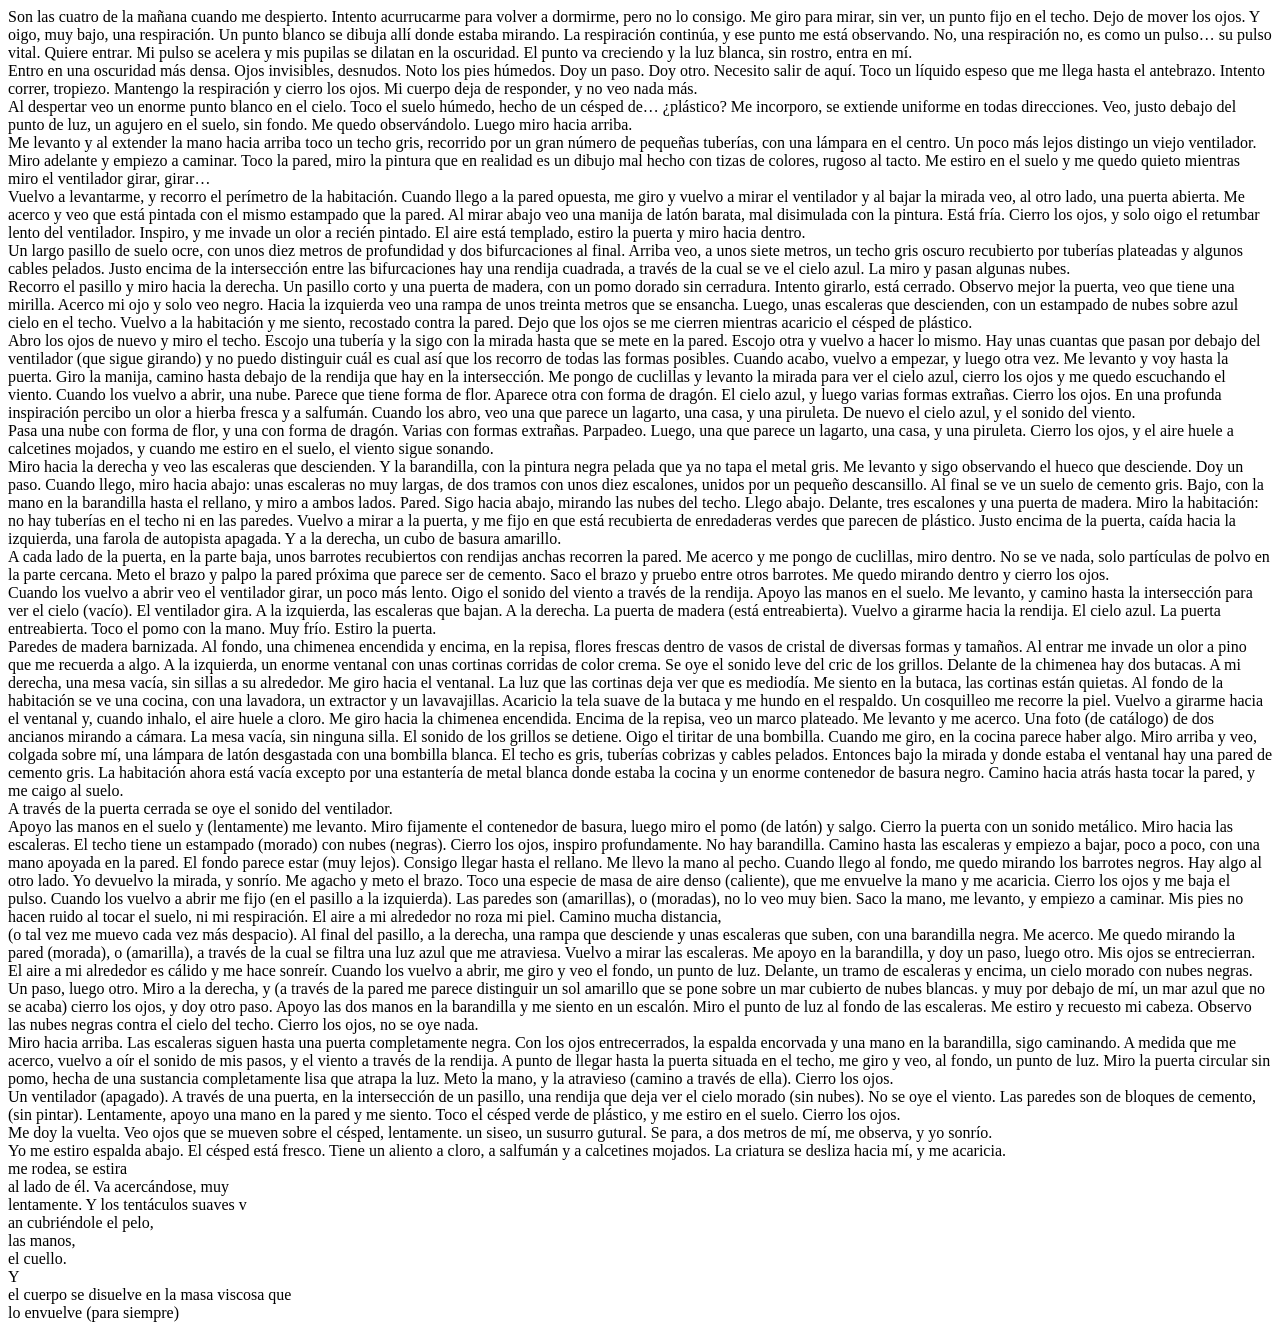
==== relatos/el_que_observa_con:muchos_Ojos.html @ a87acdfb "Add head section and stylesheet link to HTML" ====
<head>
    <link rel="stylesheet" href="../styles.css">
</head>
<body>
  <main>
    <p>
    Son las cuatro de la mañana cuando me despierto. Intento acurrucarme para volver a dormirme, pero no lo consigo. Me giro para mirar, sin ver, un punto fijo en el techo. Dejo de mover los ojos. Y oigo, muy bajo, una respiración. Un punto blanco se dibuja allí donde estaba mirando. La respiración continúa, y ese punto me está observando. No, una respiración no, es como un pulso… su pulso vital. Quiere entrar. Mi pulso se acelera y mis pupilas se dilatan en la oscuridad. El punto va creciendo y la luz blanca, sin rostro, entra en mí.
    <br>
    Entro en una oscuridad más densa. Ojos invisibles, desnudos. Noto los pies húmedos. Doy un paso. Doy otro. Necesito salir de aquí. Toco un líquido espeso que me llega hasta el antebrazo. Intento correr, tropiezo. Mantengo la respiración y cierro los ojos. Mi cuerpo deja de responder, y no veo nada más.
    <br>
    Al despertar veo un enorme punto blanco en el cielo. Toco el suelo húmedo, hecho de un césped de… ¿plástico? Me incorporo, se extiende uniforme en todas direcciones. Veo, justo debajo del punto de luz, un agujero en el suelo, sin fondo. Me quedo observándolo. Luego miro hacia arriba.
<br>
    Me levanto y al extender la mano hacia arriba toco un techo gris, recorrido por un gran número de pequeñas tuberías, con una lámpara en el centro. Un poco más lejos distingo un viejo ventilador. Miro adelante y empiezo a caminar. Toco la pared, miro la pintura que en realidad es un dibujo mal hecho con tizas de colores, rugoso al tacto. Me estiro en el suelo y me quedo quieto mientras miro el ventilador girar, girar…
<br>
    Vuelvo a levantarme, y recorro el perímetro de la habitación. Cuando llego a la pared opuesta, me giro y vuelvo a mirar el ventilador y al bajar la mirada veo, al otro lado, una puerta abierta. Me acerco y veo que está pintada con el mismo estampado que la pared. Al mirar abajo veo una manija de latón barata, mal disimulada con la pintura. Está fría. Cierro los ojos, y solo oigo el retumbar lento del ventilador. Inspiro, y me invade un olor a recién pintado. El aire está templado, estiro la puerta y miro hacia dentro.
<br>
    Un largo pasillo de suelo ocre, con unos diez metros de profundidad y dos bifurcaciones al final. Arriba veo, a unos siete metros, un techo gris oscuro recubierto por tuberías plateadas y algunos cables pelados. Justo encima de la intersección entre las bifurcaciones hay una rendija cuadrada, a través de la cual se ve el cielo azul. La miro y pasan algunas nubes.
<br>
    Recorro el pasillo y miro hacia la derecha. Un pasillo corto y una puerta de madera, con un pomo dorado sin cerradura. Intento girarlo, está cerrado. Observo mejor la puerta, veo que tiene una mirilla. Acerco mi ojo y solo veo negro. Hacia la izquierda veo una rampa de unos treinta metros que se ensancha. Luego, unas escaleras que descienden, con un estampado de nubes sobre azul cielo en el techo. Vuelvo a la habitación y me siento, recostado contra la pared. Dejo que los ojos se me cierren mientras acaricio el césped de plástico.
<br>
    Abro los ojos de nuevo y miro el techo. Escojo una tubería y la sigo con la mirada hasta que se mete en la pared. Escojo otra y vuelvo a hacer lo mismo. Hay unas cuantas que pasan por debajo del ventilador (que sigue girando) y no puedo distinguir cuál es cual así que los recorro de todas las formas posibles. Cuando acabo, vuelvo a empezar, y luego otra vez. Me levanto y voy hasta la puerta. Giro la manija, camino hasta debajo de la rendija que hay en la intersección. Me pongo de cuclillas y levanto la mirada para ver el cielo azul, cierro los ojos y me quedo escuchando el viento. Cuando los vuelvo a abrir, una nube. Parece que tiene forma de flor. Aparece otra con forma de dragón. El cielo azul, y luego varias formas extrañas. Cierro los ojos. En una profunda inspiración percibo un olor a hierba fresca y a salfumán. Cuando los abro, veo una que parece un lagarto, una casa, y una piruleta. De nuevo el cielo azul, y el sonido del viento.
<br>
    Pasa una nube con forma de flor, y una con forma de dragón. Varias con formas extrañas. Parpadeo. Luego, una que parece un lagarto, una casa, y una piruleta. Cierro los ojos, y el aire huele a calcetines mojados, y cuando me estiro en el suelo, el viento sigue sonando.
<br>
    Miro hacia la derecha y veo las escaleras que descienden. Y la barandilla, con la pintura negra pelada que ya no tapa el metal gris. Me levanto y sigo observando el hueco que desciende. Doy un paso. Cuando llego, miro hacia abajo: unas escaleras no muy largas, de dos tramos con unos diez escalones, unidos por un pequeño descansillo. Al final se ve un suelo de cemento gris. Bajo, con la mano en la barandilla hasta el rellano, y miro a ambos lados. Pared. Sigo hacia abajo, mirando las nubes del techo. Llego abajo. Delante, tres escalones y una puerta de madera. Miro la habitación: no hay tuberías en el techo ni en las paredes. Vuelvo a mirar a la puerta, y me fijo en que está recubierta de enredaderas verdes que parecen de plástico. Justo encima de la puerta, caída hacia la izquierda, una farola de autopista apagada. Y a la derecha, un cubo de basura amarillo.
<br>
A cada lado de la puerta, en la parte baja, unos barrotes recubiertos con rendijas anchas recorren la pared. Me acerco y me pongo de cuclillas, miro dentro. No se ve nada, solo partículas de polvo en la parte cercana. Meto el brazo y palpo la pared próxima que parece ser de cemento. Saco el brazo y pruebo entre otros barrotes. Me quedo mirando dentro y cierro los ojos.
<br>
    Cuando los vuelvo a abrir veo el ventilador girar, un poco más lento. Oigo el sonido del viento a través de la rendija. Apoyo las manos en el suelo. Me levanto, y camino hasta la intersección para ver el cielo (vacío). El ventilador gira. A la izquierda, las escaleras que bajan. A la derecha. La puerta de madera (está entreabierta). Vuelvo a girarme hacia la rendija. El cielo azul. La puerta entreabierta. Toco el pomo con la mano. Muy frío. Estiro la puerta.
<br>
    Paredes de madera barnizada. Al fondo, una chimenea encendida y encima, en la repisa, flores frescas dentro de vasos de cristal de diversas formas y tamaños. Al entrar me invade un olor a pino que me recuerda a algo. A la izquierda, un enorme ventanal con unas cortinas corridas de color crema. Se oye el sonido leve del cric de los grillos. Delante de la chimenea hay dos butacas. A mi derecha, una mesa vacía, sin sillas a su alrededor. Me giro hacia el ventanal. La luz que las cortinas deja ver que es mediodía. Me siento en la butaca, las cortinas están quietas. Al fondo de la habitación se ve una cocina, con una lavadora, un extractor y un lavavajillas. Acaricio la tela suave de la butaca y me hundo en el respaldo. Un cosquilleo me recorre la piel. Vuelvo a girarme hacia el ventanal y, cuando inhalo, el aire huele a cloro. Me giro hacia la chimenea encendida. Encima de la repisa, veo un marco plateado. Me levanto y me acerco. Una foto (de catálogo) de dos ancianos mirando a cámara. La mesa vacía, sin ninguna silla. El sonido de los grillos se detiene. Oigo el tiritar de una bombilla. Cuando me giro, en la cocina parece haber algo. Miro arriba y veo, colgada sobre mí, una lámpara de latón desgastada con una bombilla blanca. El techo es gris, tuberías cobrizas y cables pelados. Entonces bajo la mirada y donde estaba el ventanal hay una pared de cemento gris. La habitación ahora está vacía excepto por una estantería de metal blanca donde estaba la cocina y un enorme contenedor de basura negro. Camino hacia atrás hasta tocar la pared, y me caigo al suelo.
<br>
    A través de la puerta cerrada se oye el sonido del ventilador.
<br>
    Apoyo las manos en el suelo y (lentamente) me levanto. Miro fijamente el contenedor de basura, luego miro el pomo (de latón) y salgo. Cierro la puerta con un sonido metálico. Miro hacia las escaleras. El techo tiene un estampado (morado) con nubes (negras). Cierro los ojos, inspiro profundamente. No hay barandilla. Camino hasta las escaleras y empiezo a bajar, poco a poco, con una mano apoyada en la pared. El fondo parece estar (muy lejos). Consigo llegar hasta el rellano. Me llevo la mano al pecho. Cuando llego al fondo, me quedo mirando los barrotes negros. Hay algo al otro lado. Yo devuelvo la mirada, y sonrío. Me agacho y meto el brazo. Toco una especie de masa de aire denso (caliente), que me envuelve la mano y me acaricia. Cierro los ojos y me baja el pulso. Cuando los vuelvo a abrir me fijo (en el pasillo a la izquierda). Las paredes son (amarillas), o (moradas), no lo veo muy bien. Saco la mano, me levanto, y empiezo a caminar. Mis pies no hacen ruido al tocar el suelo, ni mi respiración. El aire a mi alrededor no roza mi piel. Camino mucha distancia,
<br>
    (o tal vez me muevo cada vez más despacio). Al final del pasillo, a la derecha, una rampa que desciende y unas escaleras que suben, con una barandilla negra. Me acerco. Me quedo mirando la pared (morada), o (amarilla), a través de la cual se filtra una luz azul que me atraviesa. Vuelvo a mirar las escaleras. Me apoyo en la barandilla, y doy un paso, luego otro. Mis ojos se entrecierran. El aire a mi alrededor es cálido y me hace sonreír. Cuando los vuelvo a abrir, me giro y veo el fondo, un punto de luz. Delante, un tramo de escaleras y encima, un cielo morado con nubes negras. Un paso, luego otro. Miro a la derecha, y (a través de la pared me parece distinguir un sol amarillo que se pone sobre un mar cubierto de nubes blancas. y muy por debajo de mí, un mar azul que no se acaba) cierro los ojos, y doy otro paso. Apoyo las dos manos en la barandilla y me siento en un escalón. Miro el punto de luz al fondo de las escaleras. Me estiro y recuesto mi cabeza. Observo las nubes negras contra el cielo del techo. Cierro los ojos, no se oye nada.
<br>
    Miro hacia arriba. Las escaleras siguen hasta una puerta completamente negra. Con los ojos entrecerrados, la espalda encorvada y una mano en la barandilla, sigo caminando. A medida que me acerco, vuelvo a oír el sonido de mis pasos, y el viento a través de la rendija. A punto de llegar hasta la puerta situada en el techo, me giro y veo, al fondo, un punto de luz. Miro la puerta circular sin pomo, hecha de una sustancia completamente lisa que atrapa la luz. Meto la mano, y la atravieso (camino a través de ella). Cierro los ojos.
<br>
    Un ventilador (apagado). A través de una puerta, en la intersección de un pasillo, una rendija que deja ver el cielo morado (sin nubes). No se oye el viento. Las paredes son de bloques de cemento, (sin pintar). Lentamente, apoyo una mano en la pared y me siento. Toco el césped verde de plástico, y me estiro en el suelo. Cierro los ojos.
<br>
    Me doy la vuelta. Veo ojos que se mueven sobre el césped, lentamente. un siseo, un susurro gutural. Se para, a dos metros de mí, me observa, y yo sonrío.
<br>
    Yo me estiro espalda abajo. El césped está fresco. Tiene un aliento a cloro, a salfumán y a calcetines mojados. La criatura se desliza hacia mí, y me acaricia.
<br>
    me rodea, se estira
<br>
    al lado de él. Va acercándose, muy
<br>
    lentamente. Y los tentáculos suaves v
<br>
    an cubriéndole el pelo,
<br>
    las manos,
<br>
    el cuello.
<br>
    Y
<br>
    el cuerpo se disuelve en la masa viscosa que
<br>
    lo envuelve (para siempre)
    </p>
  </main>
</body>
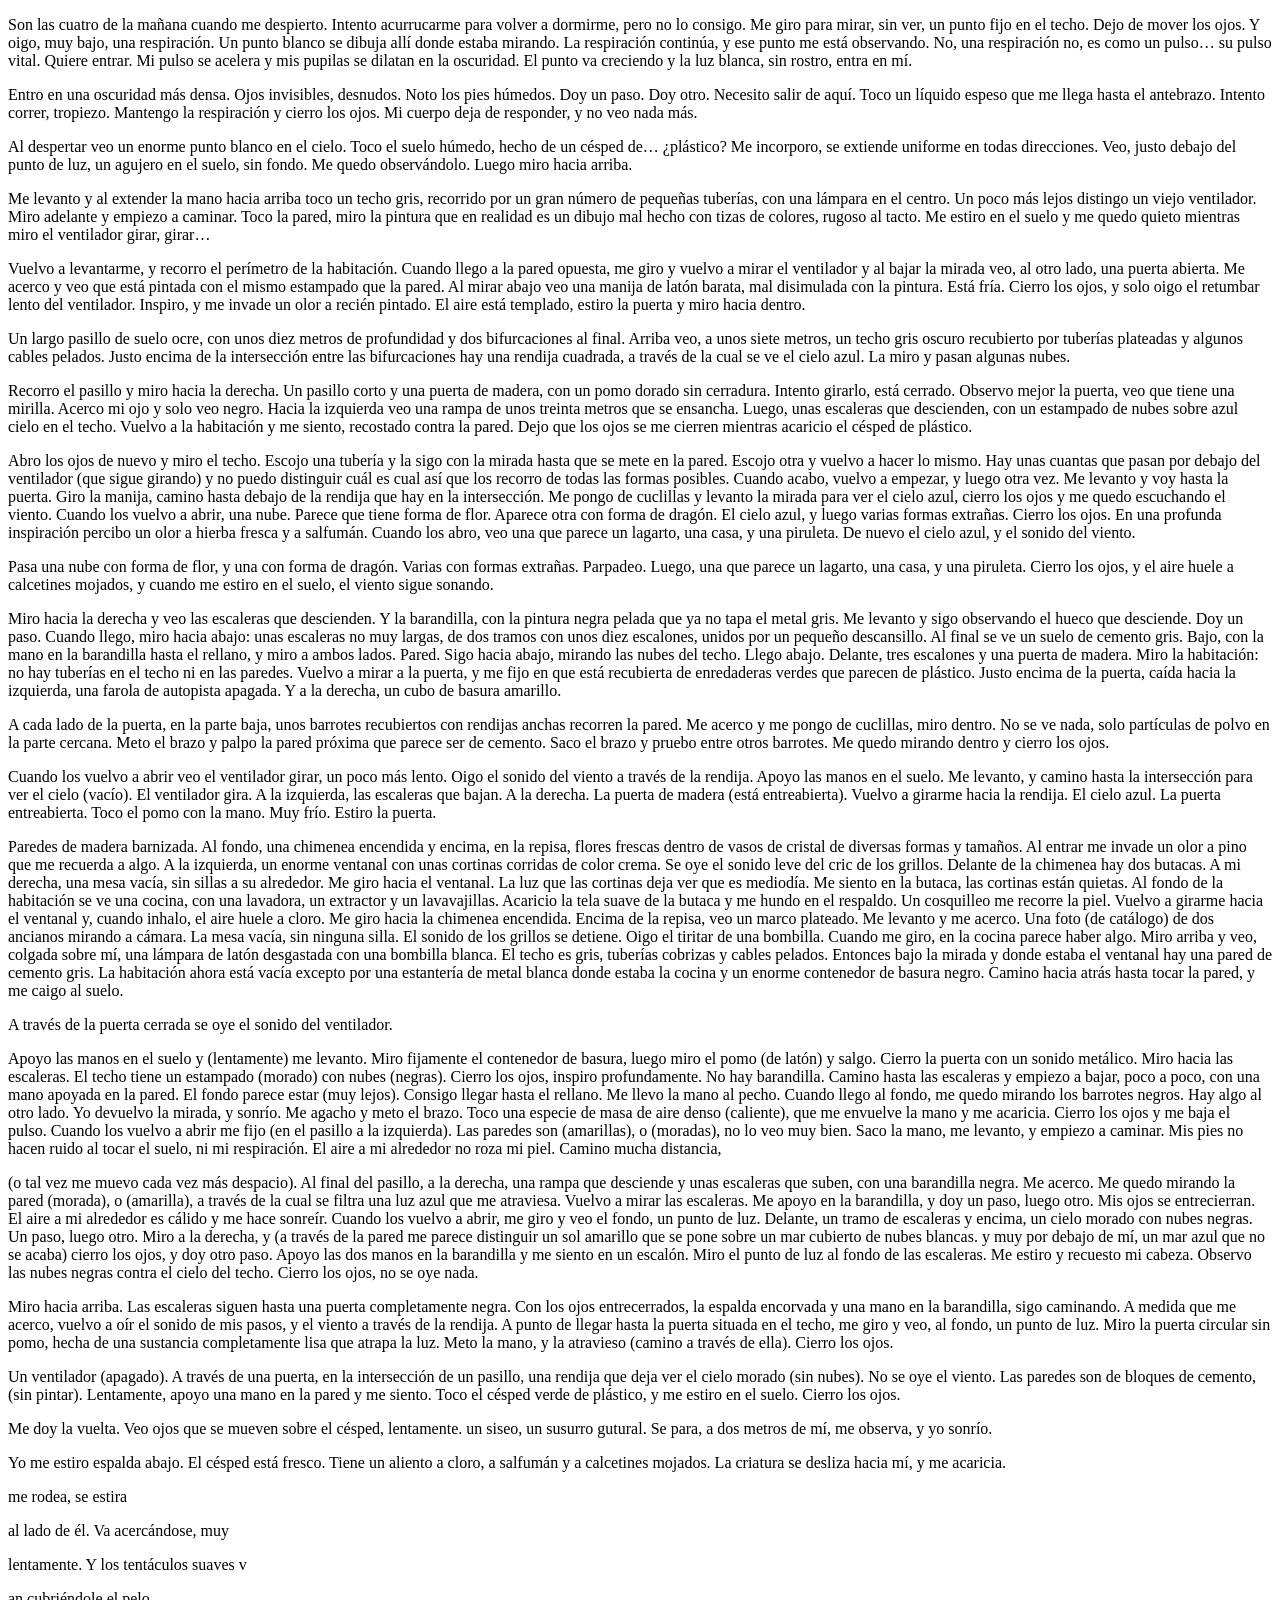
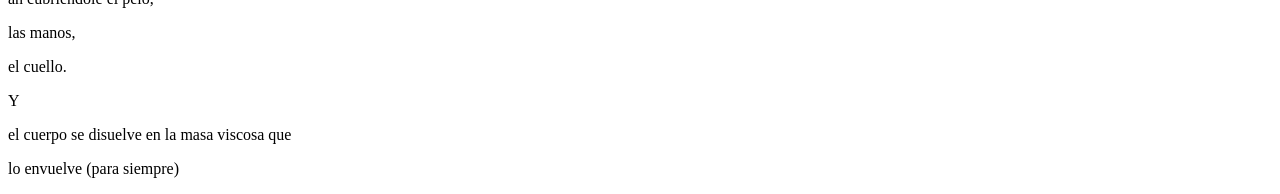
==== commit a1f37739: "Update el_que_observa_con:muchos_Ojos.html" ====
--- a/relatos/el_que_observa_con:muchos_Ojos.html
+++ b/relatos/el_que_observa_con:muchos_Ojos.html
@@ -1,66 +1,70 @@
+<!DOCTYPE html>
+<html lang="es">
+
 <head>
+    <meta charset="UTF-8">
+    <meta name="viewport" content="width=device-width, initial-scale=1.0">
     <link rel="stylesheet" href="../styles.css">
 </head>
+    
 <body>
   <main>
+    <p>Son las cuatro de la mañana cuando me despierto. Intento acurrucarme para volver a dormirme, pero no lo consigo. Me giro para mirar, sin ver, un punto fijo en el techo. Dejo de mover los ojos. Y oigo, muy bajo, una respiración. Un punto blanco se dibuja allí donde estaba mirando. La respiración continúa, y ese punto me está observando. No, una respiración no, es como un pulso… su pulso vital. Quiere entrar. Mi pulso se acelera y mis pupilas se dilatan en la oscuridad. El punto va creciendo y la luz blanca, sin rostro, entra en mí.</p>
+    Entro en una oscuridad más densa. Ojos invisibles, desnudos. Noto los pies húmedos. Doy un paso. Doy otro. Necesito salir de aquí. Toco un líquido espeso que me llega hasta el antebrazo. Intento correr, tropiezo. Mantengo la respiración y cierro los ojos. Mi cuerpo deja de responder, y no veo nada más.
     <p>
-    Son las cuatro de la mañana cuando me despierto. Intento acurrucarme para volver a dormirme, pero no lo consigo. Me giro para mirar, sin ver, un punto fijo en el techo. Dejo de mover los ojos. Y oigo, muy bajo, una respiración. Un punto blanco se dibuja allí donde estaba mirando. La respiración continúa, y ese punto me está observando. No, una respiración no, es como un pulso… su pulso vital. Quiere entrar. Mi pulso se acelera y mis pupilas se dilatan en la oscuridad. El punto va creciendo y la luz blanca, sin rostro, entra en mí.
-    <br>
-    Entro en una oscuridad más densa. Ojos invisibles, desnudos. Noto los pies húmedos. Doy un paso. Doy otro. Necesito salir de aquí. Toco un líquido espeso que me llega hasta el antebrazo. Intento correr, tropiezo. Mantengo la respiración y cierro los ojos. Mi cuerpo deja de responder, y no veo nada más.
-    <br>
     Al despertar veo un enorme punto blanco en el cielo. Toco el suelo húmedo, hecho de un césped de… ¿plástico? Me incorporo, se extiende uniforme en todas direcciones. Veo, justo debajo del punto de luz, un agujero en el suelo, sin fondo. Me quedo observándolo. Luego miro hacia arriba.
-<br>
+    </p><p>
     Me levanto y al extender la mano hacia arriba toco un techo gris, recorrido por un gran número de pequeñas tuberías, con una lámpara en el centro. Un poco más lejos distingo un viejo ventilador. Miro adelante y empiezo a caminar. Toco la pared, miro la pintura que en realidad es un dibujo mal hecho con tizas de colores, rugoso al tacto. Me estiro en el suelo y me quedo quieto mientras miro el ventilador girar, girar…
-<br>
+    </p><p>
     Vuelvo a levantarme, y recorro el perímetro de la habitación. Cuando llego a la pared opuesta, me giro y vuelvo a mirar el ventilador y al bajar la mirada veo, al otro lado, una puerta abierta. Me acerco y veo que está pintada con el mismo estampado que la pared. Al mirar abajo veo una manija de latón barata, mal disimulada con la pintura. Está fría. Cierro los ojos, y solo oigo el retumbar lento del ventilador. Inspiro, y me invade un olor a recién pintado. El aire está templado, estiro la puerta y miro hacia dentro.
-<br>
+    </p><p>
     Un largo pasillo de suelo ocre, con unos diez metros de profundidad y dos bifurcaciones al final. Arriba veo, a unos siete metros, un techo gris oscuro recubierto por tuberías plateadas y algunos cables pelados. Justo encima de la intersección entre las bifurcaciones hay una rendija cuadrada, a través de la cual se ve el cielo azul. La miro y pasan algunas nubes.
-<br>
+    </p><p>
     Recorro el pasillo y miro hacia la derecha. Un pasillo corto y una puerta de madera, con un pomo dorado sin cerradura. Intento girarlo, está cerrado. Observo mejor la puerta, veo que tiene una mirilla. Acerco mi ojo y solo veo negro. Hacia la izquierda veo una rampa de unos treinta metros que se ensancha. Luego, unas escaleras que descienden, con un estampado de nubes sobre azul cielo en el techo. Vuelvo a la habitación y me siento, recostado contra la pared. Dejo que los ojos se me cierren mientras acaricio el césped de plástico.
-<br>
+    </p><p>
     Abro los ojos de nuevo y miro el techo. Escojo una tubería y la sigo con la mirada hasta que se mete en la pared. Escojo otra y vuelvo a hacer lo mismo. Hay unas cuantas que pasan por debajo del ventilador (que sigue girando) y no puedo distinguir cuál es cual así que los recorro de todas las formas posibles. Cuando acabo, vuelvo a empezar, y luego otra vez. Me levanto y voy hasta la puerta. Giro la manija, camino hasta debajo de la rendija que hay en la intersección. Me pongo de cuclillas y levanto la mirada para ver el cielo azul, cierro los ojos y me quedo escuchando el viento. Cuando los vuelvo a abrir, una nube. Parece que tiene forma de flor. Aparece otra con forma de dragón. El cielo azul, y luego varias formas extrañas. Cierro los ojos. En una profunda inspiración percibo un olor a hierba fresca y a salfumán. Cuando los abro, veo una que parece un lagarto, una casa, y una piruleta. De nuevo el cielo azul, y el sonido del viento.
-<br>
+    </p><p>
     Pasa una nube con forma de flor, y una con forma de dragón. Varias con formas extrañas. Parpadeo. Luego, una que parece un lagarto, una casa, y una piruleta. Cierro los ojos, y el aire huele a calcetines mojados, y cuando me estiro en el suelo, el viento sigue sonando.
-<br>
+    </p><p>
     Miro hacia la derecha y veo las escaleras que descienden. Y la barandilla, con la pintura negra pelada que ya no tapa el metal gris. Me levanto y sigo observando el hueco que desciende. Doy un paso. Cuando llego, miro hacia abajo: unas escaleras no muy largas, de dos tramos con unos diez escalones, unidos por un pequeño descansillo. Al final se ve un suelo de cemento gris. Bajo, con la mano en la barandilla hasta el rellano, y miro a ambos lados. Pared. Sigo hacia abajo, mirando las nubes del techo. Llego abajo. Delante, tres escalones y una puerta de madera. Miro la habitación: no hay tuberías en el techo ni en las paredes. Vuelvo a mirar a la puerta, y me fijo en que está recubierta de enredaderas verdes que parecen de plástico. Justo encima de la puerta, caída hacia la izquierda, una farola de autopista apagada. Y a la derecha, un cubo de basura amarillo.
-<br>
+    </p><p>
 A cada lado de la puerta, en la parte baja, unos barrotes recubiertos con rendijas anchas recorren la pared. Me acerco y me pongo de cuclillas, miro dentro. No se ve nada, solo partículas de polvo en la parte cercana. Meto el brazo y palpo la pared próxima que parece ser de cemento. Saco el brazo y pruebo entre otros barrotes. Me quedo mirando dentro y cierro los ojos.
-<br>
+    </p><p>
     Cuando los vuelvo a abrir veo el ventilador girar, un poco más lento. Oigo el sonido del viento a través de la rendija. Apoyo las manos en el suelo. Me levanto, y camino hasta la intersección para ver el cielo (vacío). El ventilador gira. A la izquierda, las escaleras que bajan. A la derecha. La puerta de madera (está entreabierta). Vuelvo a girarme hacia la rendija. El cielo azul. La puerta entreabierta. Toco el pomo con la mano. Muy frío. Estiro la puerta.
-<br>
+    </p><p>
     Paredes de madera barnizada. Al fondo, una chimenea encendida y encima, en la repisa, flores frescas dentro de vasos de cristal de diversas formas y tamaños. Al entrar me invade un olor a pino que me recuerda a algo. A la izquierda, un enorme ventanal con unas cortinas corridas de color crema. Se oye el sonido leve del cric de los grillos. Delante de la chimenea hay dos butacas. A mi derecha, una mesa vacía, sin sillas a su alrededor. Me giro hacia el ventanal. La luz que las cortinas deja ver que es mediodía. Me siento en la butaca, las cortinas están quietas. Al fondo de la habitación se ve una cocina, con una lavadora, un extractor y un lavavajillas. Acaricio la tela suave de la butaca y me hundo en el respaldo. Un cosquilleo me recorre la piel. Vuelvo a girarme hacia el ventanal y, cuando inhalo, el aire huele a cloro. Me giro hacia la chimenea encendida. Encima de la repisa, veo un marco plateado. Me levanto y me acerco. Una foto (de catálogo) de dos ancianos mirando a cámara. La mesa vacía, sin ninguna silla. El sonido de los grillos se detiene. Oigo el tiritar de una bombilla. Cuando me giro, en la cocina parece haber algo. Miro arriba y veo, colgada sobre mí, una lámpara de latón desgastada con una bombilla blanca. El techo es gris, tuberías cobrizas y cables pelados. Entonces bajo la mirada y donde estaba el ventanal hay una pared de cemento gris. La habitación ahora está vacía excepto por una estantería de metal blanca donde estaba la cocina y un enorme contenedor de basura negro. Camino hacia atrás hasta tocar la pared, y me caigo al suelo.
-<br>
+    </p><p>
     A través de la puerta cerrada se oye el sonido del ventilador.
-<br>
+    </p><p>
     Apoyo las manos en el suelo y (lentamente) me levanto. Miro fijamente el contenedor de basura, luego miro el pomo (de latón) y salgo. Cierro la puerta con un sonido metálico. Miro hacia las escaleras. El techo tiene un estampado (morado) con nubes (negras). Cierro los ojos, inspiro profundamente. No hay barandilla. Camino hasta las escaleras y empiezo a bajar, poco a poco, con una mano apoyada en la pared. El fondo parece estar (muy lejos). Consigo llegar hasta el rellano. Me llevo la mano al pecho. Cuando llego al fondo, me quedo mirando los barrotes negros. Hay algo al otro lado. Yo devuelvo la mirada, y sonrío. Me agacho y meto el brazo. Toco una especie de masa de aire denso (caliente), que me envuelve la mano y me acaricia. Cierro los ojos y me baja el pulso. Cuando los vuelvo a abrir me fijo (en el pasillo a la izquierda). Las paredes son (amarillas), o (moradas), no lo veo muy bien. Saco la mano, me levanto, y empiezo a caminar. Mis pies no hacen ruido al tocar el suelo, ni mi respiración. El aire a mi alrededor no roza mi piel. Camino mucha distancia,
-<br>
+    </p><p>
     (o tal vez me muevo cada vez más despacio). Al final del pasillo, a la derecha, una rampa que desciende y unas escaleras que suben, con una barandilla negra. Me acerco. Me quedo mirando la pared (morada), o (amarilla), a través de la cual se filtra una luz azul que me atraviesa. Vuelvo a mirar las escaleras. Me apoyo en la barandilla, y doy un paso, luego otro. Mis ojos se entrecierran. El aire a mi alrededor es cálido y me hace sonreír. Cuando los vuelvo a abrir, me giro y veo el fondo, un punto de luz. Delante, un tramo de escaleras y encima, un cielo morado con nubes negras. Un paso, luego otro. Miro a la derecha, y (a través de la pared me parece distinguir un sol amarillo que se pone sobre un mar cubierto de nubes blancas. y muy por debajo de mí, un mar azul que no se acaba) cierro los ojos, y doy otro paso. Apoyo las dos manos en la barandilla y me siento en un escalón. Miro el punto de luz al fondo de las escaleras. Me estiro y recuesto mi cabeza. Observo las nubes negras contra el cielo del techo. Cierro los ojos, no se oye nada.
-<br>
+    </p><p>
     Miro hacia arriba. Las escaleras siguen hasta una puerta completamente negra. Con los ojos entrecerrados, la espalda encorvada y una mano en la barandilla, sigo caminando. A medida que me acerco, vuelvo a oír el sonido de mis pasos, y el viento a través de la rendija. A punto de llegar hasta la puerta situada en el techo, me giro y veo, al fondo, un punto de luz. Miro la puerta circular sin pomo, hecha de una sustancia completamente lisa que atrapa la luz. Meto la mano, y la atravieso (camino a través de ella). Cierro los ojos.
-<br>
+    </p><p>
     Un ventilador (apagado). A través de una puerta, en la intersección de un pasillo, una rendija que deja ver el cielo morado (sin nubes). No se oye el viento. Las paredes son de bloques de cemento, (sin pintar). Lentamente, apoyo una mano en la pared y me siento. Toco el césped verde de plástico, y me estiro en el suelo. Cierro los ojos.
-<br>
+    </p><p>
     Me doy la vuelta. Veo ojos que se mueven sobre el césped, lentamente. un siseo, un susurro gutural. Se para, a dos metros de mí, me observa, y yo sonrío.
-<br>
+    </p><p>
     Yo me estiro espalda abajo. El césped está fresco. Tiene un aliento a cloro, a salfumán y a calcetines mojados. La criatura se desliza hacia mí, y me acaricia.
-<br>
+    </p><p>
     me rodea, se estira
-<br>
+    </p><p>
     al lado de él. Va acercándose, muy
-<br>
+    </p><p>
     lentamente. Y los tentáculos suaves v
-<br>
+    </p><p>
     an cubriéndole el pelo,
-<br>
+    </p><p>
     las manos,
-<br>
+    </p><p>
     el cuello.
-<br>
+    </p><p>
     Y
-<br>
+    </p><p>
     el cuerpo se disuelve en la masa viscosa que
-<br>
+    </p><p>
     lo envuelve (para siempre)
-    </p>
+    </p><p>
   </main>
 </body>
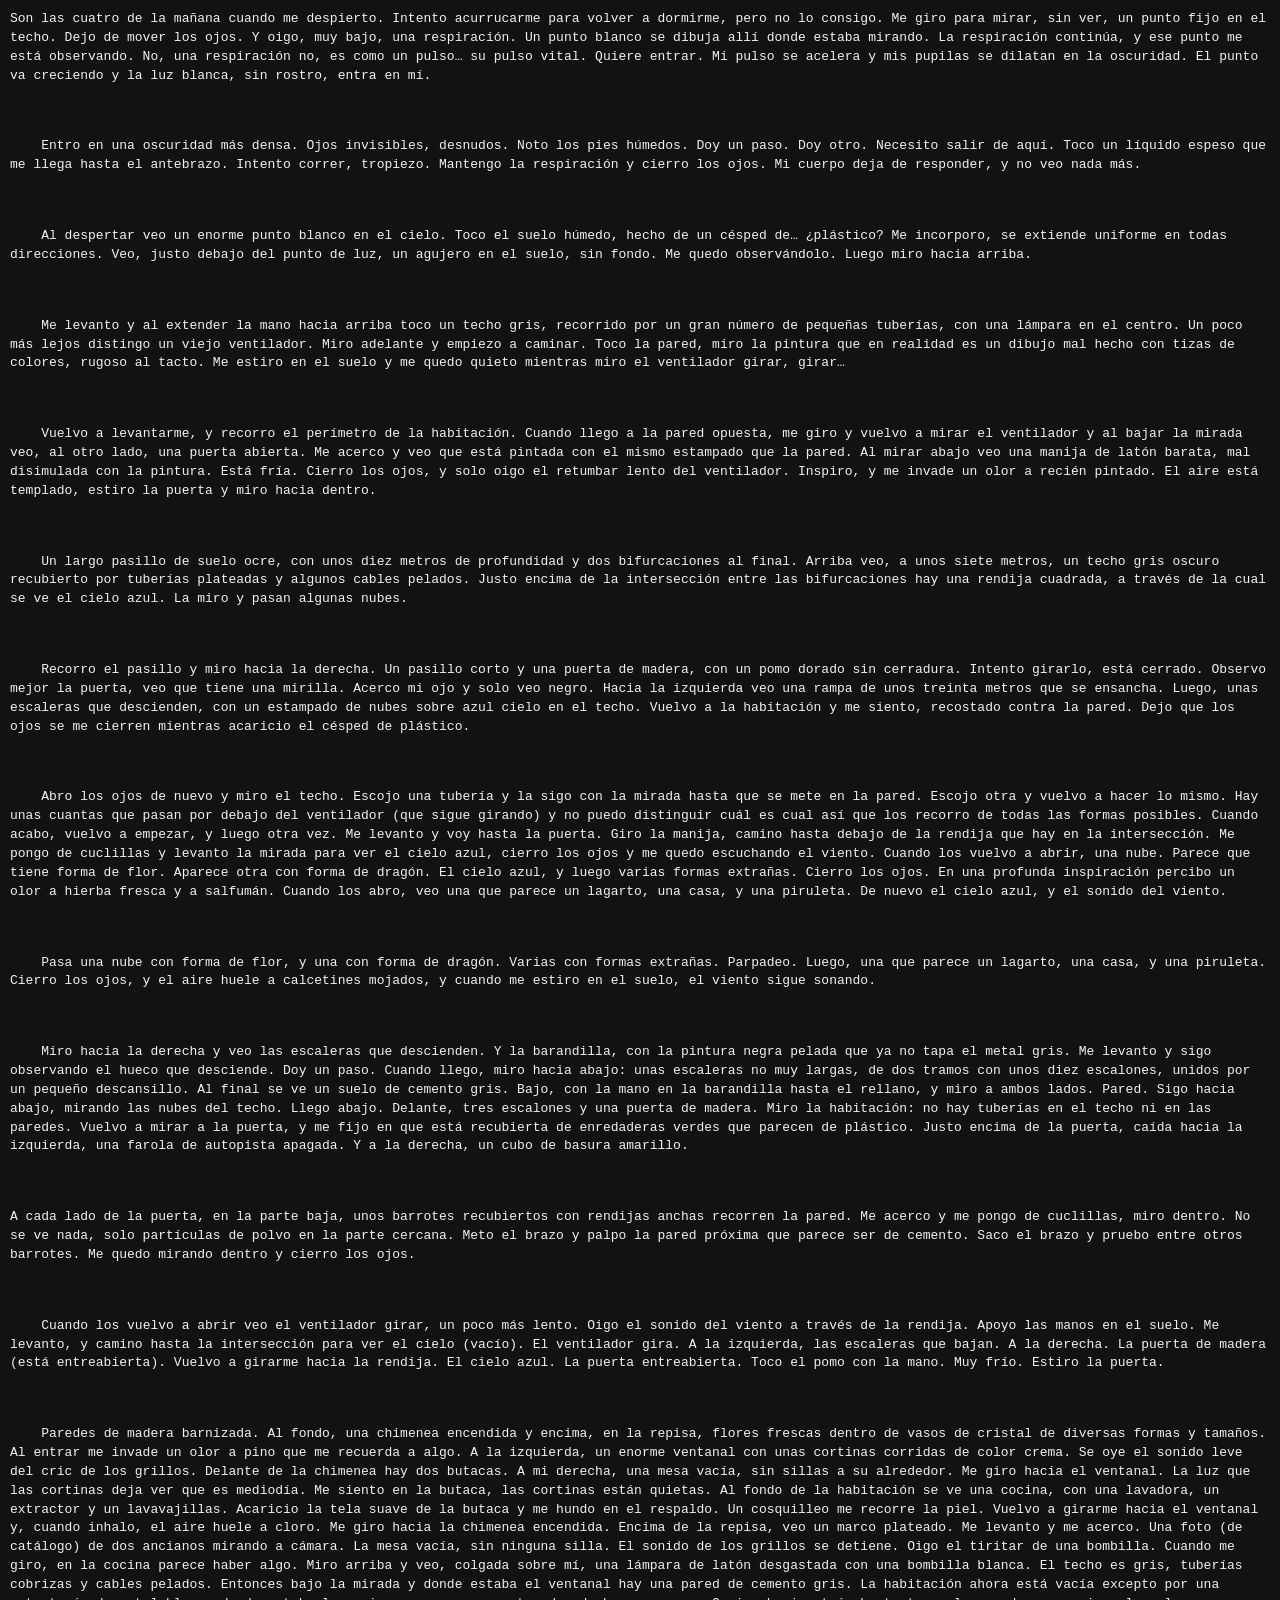
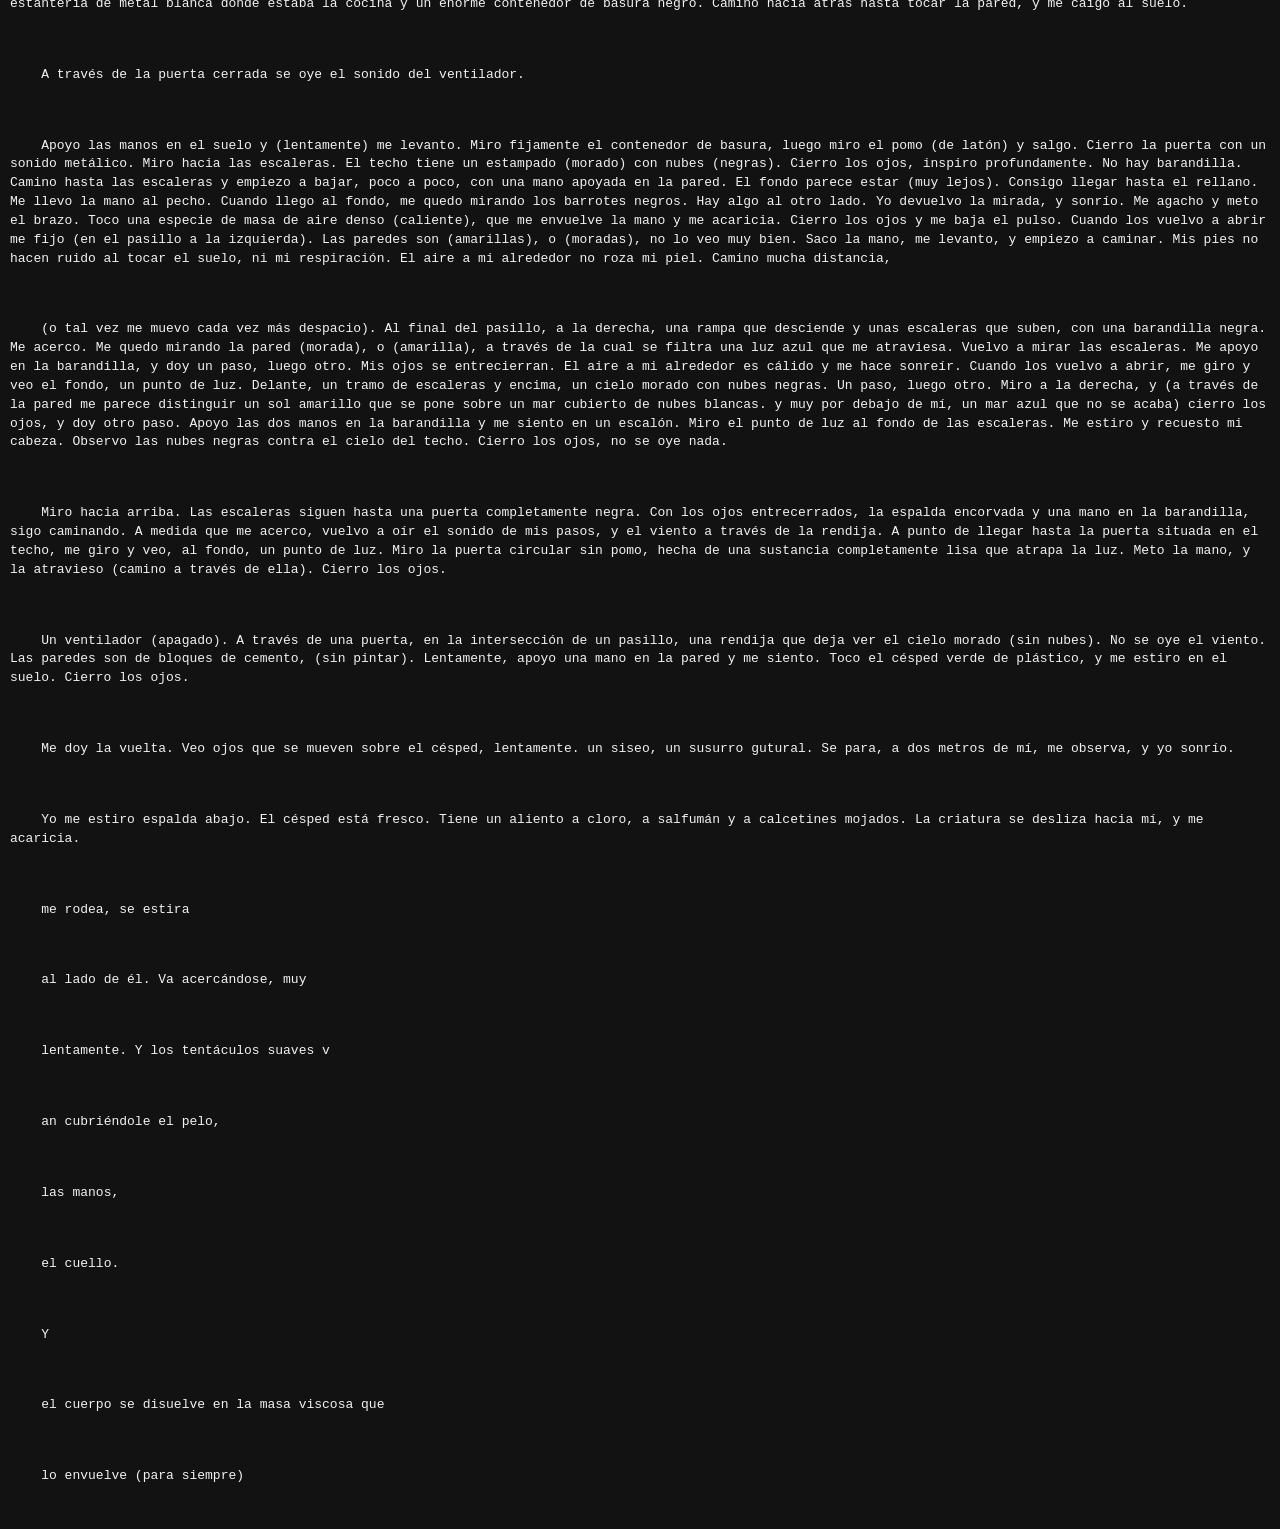
==== commit d5c218fb: "Update stylesheet link to use relative path" ====
--- a/relatos/el_que_observa_con:muchos_Ojos.html
+++ b/relatos/el_que_observa_con:muchos_Ojos.html
@@ -4,14 +4,15 @@
 <head>
     <meta charset="UTF-8">
     <meta name="viewport" content="width=device-width, initial-scale=1.0">
-    <link rel="stylesheet" href="../styles.css">
+    <link rel="stylesheet" href="../../style.css">
 </head>
     
 <body>
   <main>
-    <p>Son las cuatro de la mañana cuando me despierto. Intento acurrucarme para volver a dormirme, pero no lo consigo. Me giro para mirar, sin ver, un punto fijo en el techo. Dejo de mover los ojos. Y oigo, muy bajo, una respiración. Un punto blanco se dibuja allí donde estaba mirando. La respiración continúa, y ese punto me está observando. No, una respiración no, es como un pulso… su pulso vital. Quiere entrar. Mi pulso se acelera y mis pupilas se dilatan en la oscuridad. El punto va creciendo y la luz blanca, sin rostro, entra en mí.</p>
+    <p>Son las cuatro de la mañana cuando me despierto. Intento acurrucarme para volver a dormirme, pero no lo consigo. Me giro para mirar, sin ver, un punto fijo en el techo. Dejo de mover los ojos. Y oigo, muy bajo, una respiración. Un punto blanco se dibuja allí donde estaba mirando. La respiración continúa, y ese punto me está observando. No, una respiración no, es como un pulso… su pulso vital. Quiere entrar. Mi pulso se acelera y mis pupilas se dilatan en la oscuridad. El punto va creciendo y la luz blanca, sin rostro, entra en mí.
+    </p><p>
     Entro en una oscuridad más densa. Ojos invisibles, desnudos. Noto los pies húmedos. Doy un paso. Doy otro. Necesito salir de aquí. Toco un líquido espeso que me llega hasta el antebrazo. Intento correr, tropiezo. Mantengo la respiración y cierro los ojos. Mi cuerpo deja de responder, y no veo nada más.
-    <p>
+    </p><p>
     Al despertar veo un enorme punto blanco en el cielo. Toco el suelo húmedo, hecho de un césped de… ¿plástico? Me incorporo, se extiende uniforme en todas direcciones. Veo, justo debajo del punto de luz, un agujero en el suelo, sin fondo. Me quedo observándolo. Luego miro hacia arriba.
     </p><p>
     Me levanto y al extender la mano hacia arriba toco un techo gris, recorrido por un gran número de pequeñas tuberías, con una lámpara en el centro. Un poco más lejos distingo un viejo ventilador. Miro adelante y empiezo a caminar. Toco la pared, miro la pintura que en realidad es un dibujo mal hecho con tizas de colores, rugoso al tacto. Me estiro en el suelo y me quedo quieto mientras miro el ventilador girar, girar…
@@ -65,6 +66,7 @@
     el cuerpo se disuelve en la masa viscosa que
     </p><p>
     lo envuelve (para siempre)
-    </p><p>
+    </p>
   </main>
 </body>
+</html>
--- a/style.css
+++ b/style.css
@@ -0,0 +1,57 @@
+/* styles.css */
+
+* {
+    margin: 0;
+    padding: 0;
+    box-sizing: border-box;
+}
+
+body {
+    background: #121212;
+    color: #f2f2f2;
+
+    font-family: Consolas, "Cascadia Code", "JetBrains Mono", "Courier New", monospace;
+    font-size: 13px;
+    line-height: 1.45;
+
+    padding: 10px;
+
+    -webkit-font-smoothing: antialiased;
+    text-rendering: optimizeLegibility;
+}
+
+main {
+    max-width: 90;
+}
+
+p {
+    margin-bottom: 1.1em;
+    white-space: pre-wrap;
+}
+
+br {
+    line-height: inherit;
+}
+
+strong,
+b {
+    font-weight: 700;
+}
+
+em,
+i {
+    font-style: italic;
+}
+
+::selection {
+    background: #264f78;
+    color: white;
+}
+
+a,
+a:visited,
+a:hover,
+a:active {
+    color: white;
+    text-decoration: none;
+}
